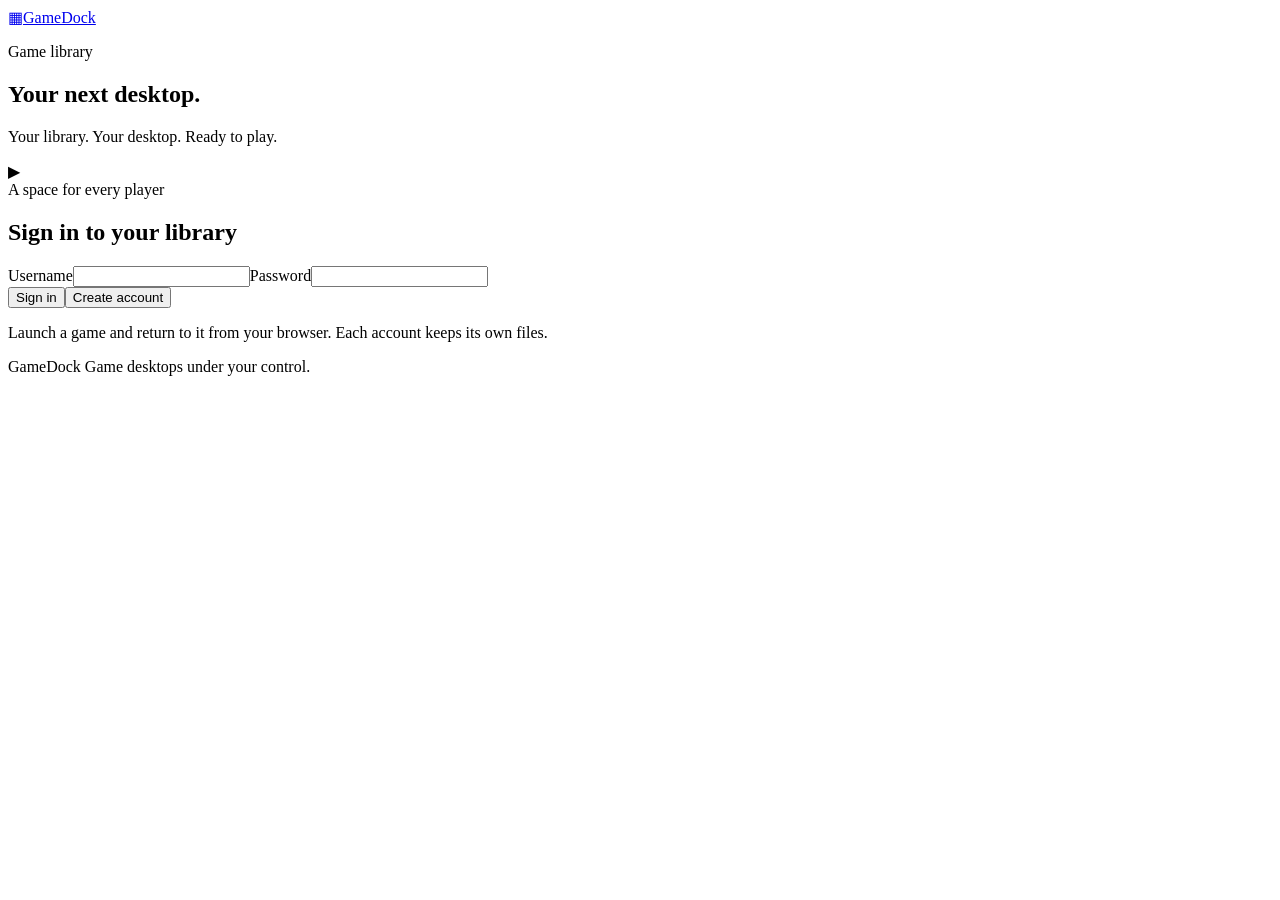
==== web/index.html @ 1c5ae885 "Translate GameDock interface, messages, and documentation to English" ====
<!doctype html>
<html lang="en">
  <head>
    <meta charset="utf-8" />
    <meta name="viewport" content="width=device-width, initial-scale=1" />
    <title>GameDock</title>
    <link rel="stylesheet" href="/assets/style.css" />
    <script src="/assets/app.js" defer></script>
  </head>
  <body>
    <header>
      <a href="/" class="brand"
        ><span class="mark" aria-hidden="true">▦</span
        ><span id="brand">GameDock</span></a
      >
      <div id="identity"></div>
    </header>
    <main>
      <section class="intro">
        <div>
          <p class="caption">Game library</p>
          <h1 id="headline">Your next desktop.</h1>
          <p id="banner">Your library. Your desktop. Ready to play.</p>
        </div>
        <img id="intro-banner" class="intro-banner" alt="" hidden />
        <div class="desktop-art" aria-hidden="true">
          <div class="window">
            <i></i><i></i><i></i>
            <div>▶</div>
          </div>
          <span>A space for every player</span>
        </div>
      </section>
      <p id="notice" role="status" aria-live="polite"></p>
      <section id="auth">
        <form id="auth-form">
          <h2>Sign in to your library</h2>
          <label
            >Username<input
              name="username"
              autocomplete="username"
              required
              minlength="3"
              maxlength="32"
              pattern="[a-zA-Z0-9_-]+" /></label
          ><label
            >Password<input
              type="password"
              name="password"
              autocomplete="current-password"
              minlength="10"
              maxlength="256"
              required
          /></label>
          <div class="actions">
            <button type="submit">Sign in</button
            ><button type="button" id="register" class="secondary">
              Create account
            </button>
          </div>
        </form>
        <p>
          Launch a game and return to it from your browser. Each account keeps
          its own files.
        </p>
      </section>
      <section id="library" hidden>
        <div class="section-title">
          <h2>Choose where to play</h2>
          <button id="refresh" class="secondary">Refresh instances</button>
        </div>
        <div id="games" class="games"></div>
        <h2>Your instances</h2>
        <div id="instances"></div>
      </section>
      <section id="admin" hidden>
        <details>
          <summary>Administration</summary>
          <div class="admin-grid">
            <form id="settings">
              <h3>Your platform</h3>
              <label>Name<input name="name" maxlength="80" required /></label
              ><label
                >Banner / welcome message<textarea
                  name="banner"
                  maxlength="500"
                ></textarea></label
              ><label
                >Banner image (optional URL)<input
                  type="url"
                  name="banner_image"
                  maxlength="1000" /></label
              ><label class="check"
                ><input type="checkbox" name="registration" />Allow account
                registration</label
              ><label
                >Concurrent instances<input
                  name="max_instances"
                  type="number"
                  min="1"
                  max="100"
                  required /></label
              ><label
                >Instances per user<input
                  name="per_user"
                  type="number"
                  min="1"
                  max="100"
                  required /></label
              ><button>Save settings</button>
            </form>
            <form id="profile">
              <h3>Game profile</h3>
              <p>
                Set the installed image, launch command, and available
                resolutions.
              </p>
              <label
                >JSON definition<textarea
                  name="definition"
                  rows="15"
                  spellcheck="false"
                  required
                ></textarea></label
              ><button>Save game</button>
              <p id="profile-help"></p>
            </form>
          </div>
          <h3>Accounts</h3>
          <div id="users"></div>
        </details>
      </section>
    </main>
    <footer>GameDock <span>Game desktops under your control.</span></footer>
  </body>
</html>
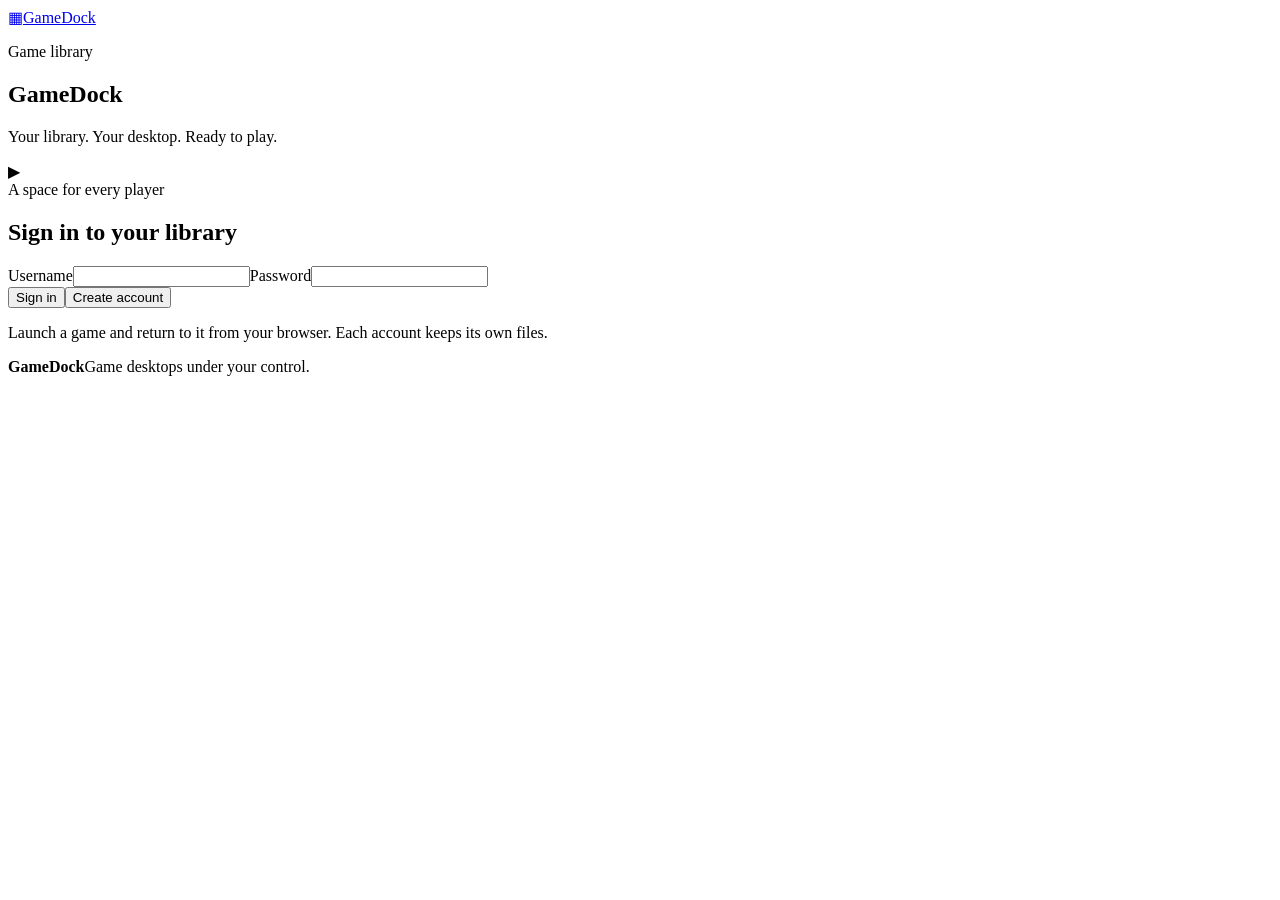
==== commit e22cceee: "Add configurable session resources, platform themes and fullscreen viewer" ====
--- a/web/index.html
+++ b/web/index.html
@@ -5,13 +5,17 @@
     <meta name="viewport" content="width=device-width, initial-scale=1" />
     <title>GameDock</title>
     <link rel="stylesheet" href="/assets/style.css" />
+    <script src="/assets/theme.js" defer></script>
     <script src="/assets/app.js" defer></script>
   </head>
   <body>
     <header>
       <a href="/" class="brand"
-        ><span class="mark" aria-hidden="true">▦</span
-        ><span id="brand">GameDock</span></a
+        ><img class="brand-logo" alt="" hidden /><span
+          class="mark"
+          aria-hidden="true"
+          >▦</span
+        ><span id="brand" data-platform-name>GameDock</span></a
       >
       <div id="identity"></div>
     </header>
@@ -19,7 +23,7 @@
       <section class="intro">
         <div>
           <p class="caption">Game library</p>
-          <h1 id="headline">Your next desktop.</h1>
+          <h1 id="headline">GameDock</h1>
           <p id="banner">Your library. Your desktop. Ready to play.</p>
         </div>
         <img id="intro-banner" class="intro-banner" alt="" hidden />
@@ -52,6 +56,12 @@
               maxlength="256"
               required
           /></label>
+          <label id="invite-field" hidden
+            >Invitation code (for new accounts)<input
+              name="invite"
+              autocomplete="off"
+              maxlength="128"
+          /></label>
           <div class="actions">
             <button type="submit">Sign in</button
             ><button type="button" id="register" class="secondary">
@@ -69,6 +79,7 @@
           <h2>Choose where to play</h2>
           <button id="refresh" class="secondary">Refresh instances</button>
         </div>
+        <button id="add-game" type="button" hidden>Add game</button>
         <div id="games" class="games"></div>
         <h2>Your instances</h2>
         <div id="instances"></div>
@@ -93,7 +104,27 @@
               ><label class="check"
                 ><input type="checkbox" name="registration" />Allow account
                 registration</label
-              ><label
+              ><label class="check"
+                ><input type="checkbox" name="invite_required" />Require an
+                invitation code</label
+              >
+              <label class="check"
+                ><input type="checkbox" name="desktop_toolbar" />Show desktop
+                toolbar</label
+              >
+              <label
+                >Stop inactive instances after (minutes)<input
+                  name="idle_minutes"
+                  type="number"
+                  min="0"
+                  max="1440"
+                  required
+              /></label>
+              <p class="help">
+                Use 0 to disable inactivity cleanup. Only mouse and keyboard
+                input count as activity.
+              </p>
+              <label
                 >Concurrent instances<input
                   name="max_instances"
                   type="number"
@@ -106,31 +137,210 @@
                   type="number"
                   min="1"
                   max="100"
-                  required /></label
-              ><button>Save settings</button>
+                  required
+              /></label>
+              <h3>Session resources</h3>
+              <label
+                >Default RAM per instance (MiB)<input
+                  name="memory_mb"
+                  type="number"
+                  min="128"
+                  max="1048576"
+                  step="1"
+                  required
+              /></label>
+              <label
+                >Default CPU per instance<input
+                  name="cpus"
+                  type="number"
+                  min="0.1"
+                  max="256"
+                  step="0.01"
+                  required
+              /></label>
+              <p class="help">
+                1024 MiB = 1 GiB. CPU accepts fractions (0.5 = half a core).
+                Applies to new instances; each game can override these defaults.
+              </p>
+              <button>Save settings</button>
             </form>
             <form id="profile">
-              <h3>Game profile</h3>
-              <p>
-                Set the installed image, launch command, and available
-                resolutions.
+              <h3 id="profile-title">Add game</h3>
+              <p id="profile-mode-help">
+                Create a game with a new ID. Use Edit on a game card to modify
+                an existing game.
               </p>
               <label
                 >JSON definition<textarea
                   name="definition"
-                  rows="15"
+                  rows="22"
                   spellcheck="false"
                   required
-                ></textarea></label
-              ><button>Save game</button>
-              <p id="profile-help"></p>
+                ></textarea>
+              </label>
+              <div class="appearance-grid">
+                <label
+                  >Game RAM (MiB)<input
+                    name="memory_mb"
+                    type="number"
+                    min="128"
+                    max="1048576"
+                    step="1"
+                    placeholder="Use platform default"
+                /></label>
+                <label
+                  >Game CPU<input
+                    name="cpus"
+                    type="number"
+                    min="0.1"
+                    max="256"
+                    step="0.01"
+                    placeholder="Use platform default"
+                /></label>
+              </div>
+              <p class="help">
+                Leave blank to inherit platform resources. Changes apply to new
+                instances.
+              </p>
+              <div class="actions">
+                <button>Save game</button
+                ><button type="button" id="new-game" class="secondary">
+                  New game
+                </button>
+              </div>
+              <p id="profile-help" role="status"></p>
             </form>
           </div>
+          <form id="appearance" class="appearance-form">
+            <h3>Appearance</h3>
+            <p>
+              Choose a starting theme, then make it yours. Preview changes here
+              before saving for everyone.
+            </p>
+            <div class="appearance-grid">
+              <label
+                >Theme<select name="theme" aria-label="Theme">
+                  <option value="classic">Classic · light blue</option>
+                  <option value="midnight">Midnight · dark</option>
+                  <option value="forest">Forest · green</option>
+                </select></label
+              >
+              <label
+                >Font<select name="font" aria-label="Font">
+                  <option value="trebuchet">Trebuchet</option>
+                  <option value="system">System</option>
+                  <option value="verdana">Verdana</option>
+                  <option value="mono">Monospace</option>
+                </select></label
+              >
+              <label
+                >Corner radius (px)<input
+                  name="radius"
+                  type="number"
+                  min="0"
+                  max="32"
+                  required
+              /></label>
+              <label
+                >Content width (px)<input
+                  name="content_width"
+                  type="number"
+                  min="800"
+                  max="1920"
+                  required
+              /></label>
+              <label
+                >Logo image URL<input
+                  name="logo_url"
+                  type="url"
+                  maxlength="1000"
+              /></label>
+              <label
+                >Page background image URL<input
+                  name="background_image"
+                  type="url"
+                  maxlength="1000"
+              /></label>
+            </div>
+            <label>Footer message<input name="footer" maxlength="500" /></label>
+            <div id="theme-colors" class="appearance-colors"></div>
+            <details class="advanced">
+              <summary>Advanced customization</summary>
+              <label
+                >Custom CSS<textarea
+                  id="custom-css"
+                  name="custom_css"
+                  rows="8"
+                  maxlength="20000"
+                  spellcheck="false"
+                  placeholder=".intro { padding-top: 30px; }"
+                ></textarea>
+              </label>
+              <p class="help">
+                Styles apply to the library, sign-in and viewer pages. Use CSS
+                for layout and details beyond the controls above. Save only
+                styles you trust.
+              </p>
+              <div class="actions theme-actions">
+                <button type="button" id="export-theme" class="secondary">
+                  Export appearance</button
+                ><label
+                  >Import appearance JSON<input
+                    id="import-theme"
+                    type="file"
+                    accept="application/json,.json"
+                /></label>
+              </div>
+            </details>
+            <div class="actions theme-actions">
+              <button>Save appearance</button
+              ><button type="button" id="preview-theme" class="secondary">
+                Preview</button
+              ><button type="button" id="cancel-theme" class="secondary">
+                Discard preview</button
+              ><button type="button" id="reset-theme" class="secondary">
+                Reset to preset
+              </button>
+            </div>
+            <p id="appearance-status" role="status" aria-live="polite"></p>
+          </form>
+          <section class="invitations">
+            <h3>Invitations</h3>
+            <form id="invitation-form">
+              <label
+                >Label<input
+                  name="label"
+                  maxlength="100"
+                  placeholder="Friends" /></label
+              ><label
+                >Maximum uses<input
+                  name="max_uses"
+                  type="number"
+                  min="1"
+                  max="1000"
+                  value="1"
+                  required /></label
+              ><label
+                >Valid for (days)<input
+                  name="expires_days"
+                  type="number"
+                  min="1"
+                  max="365"
+                  value="7"
+                  required /></label
+              ><button>Create invitation</button>
+            </form>
+            <p id="invitation-result" role="status"></p>
+            <div id="invitations"></div>
+          </section>
           <h3>Accounts</h3>
           <div id="users"></div>
         </details>
       </section>
     </main>
-    <footer>GameDock <span>Game desktops under your control.</span></footer>
+    <footer>
+      <strong data-platform-name>GameDock</strong
+      ><span id="footer-message">Game desktops under your control.</span>
+    </footer>
   </body>
 </html>
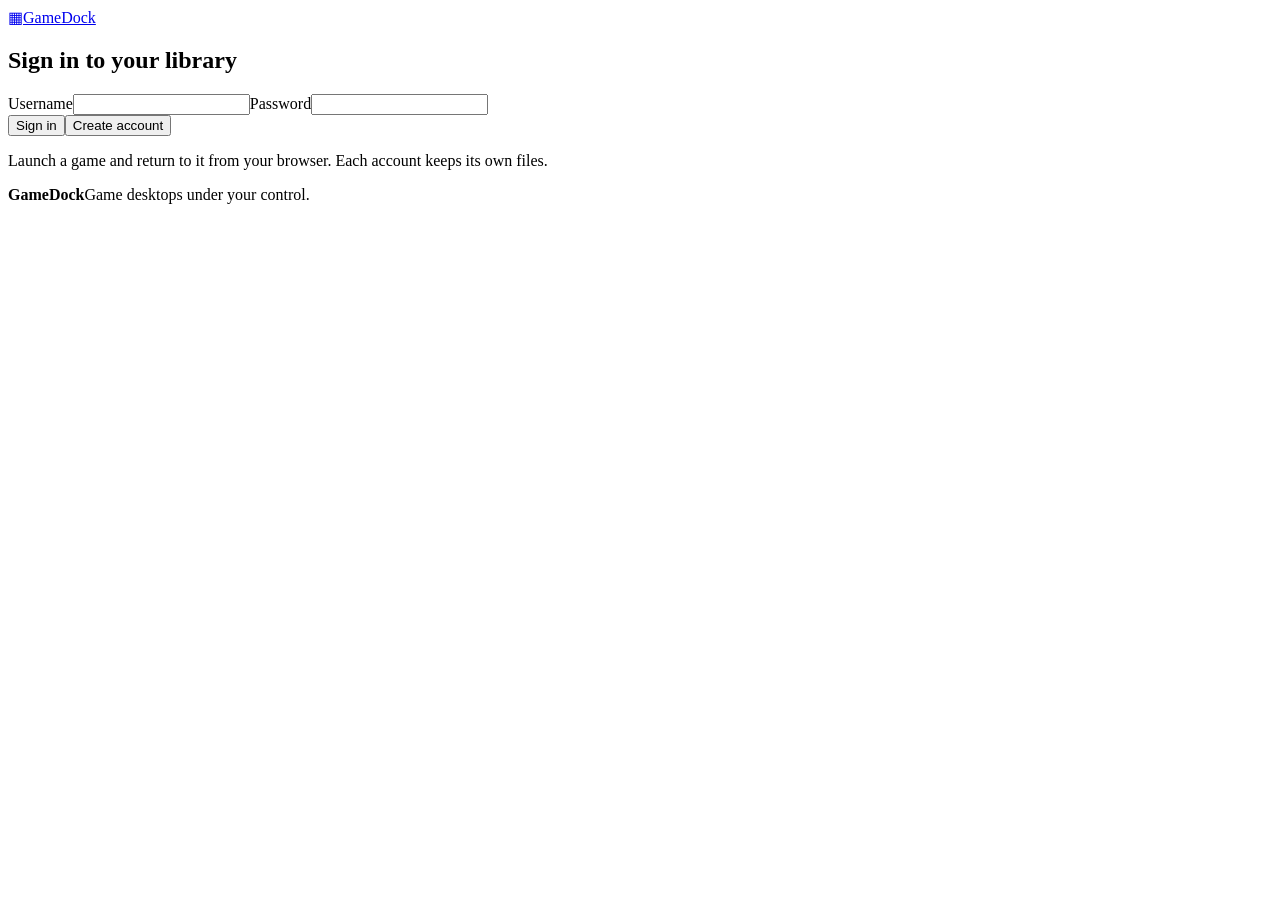
==== commit a79d5c55: "Simplify signed-in library and move refresh into header" ====
--- a/web/index.html
+++ b/web/index.html
@@ -5,7 +5,9 @@
     <meta name="viewport" content="width=device-width, initial-scale=1" />
     <title>GameDock</title>
     <link rel="stylesheet" href="/assets/style.css" />
+    <link rel="stylesheet" href="/assets/notifications.css" />
     <script src="/assets/theme.js" defer></script>
+    <script src="/assets/notifications.js" defer></script>
     <script src="/assets/app.js" defer></script>
   </head>
   <body>
@@ -17,10 +19,14 @@
           >▦</span
         ><span id="brand" data-platform-name>GameDock</span></a
       >
-      <div id="identity"></div>
+      <div id="identity">
+        <button id="refresh" class="secondary library-refresh" aria-label="Refresh instances" title="Refresh instances" hidden>
+          <svg viewBox="0 0 24 24" aria-hidden="true"><path d="M20 7v5h-5M4 17v-5h5" /><path d="M6.1 7a7 7 0 0 1 11.6-1L20 9M4 15l2.3 3A7 7 0 0 0 17.9 17" /></svg>
+        </button>
+      </div>
     </header>
     <main>
-      <section class="intro">
+      <section class="intro" hidden>
         <div>
           <p class="caption">Game library</p>
           <h1 id="headline">GameDock</h1>
@@ -35,7 +41,7 @@
           <span>A space for every player</span>
         </div>
       </section>
-      <p id="notice" role="status" aria-live="polite"></p>
+      <div id="notice"></div>
       <section id="auth">
         <form id="auth-form">
           <h2>Sign in to your library</h2>
@@ -74,268 +80,10 @@
           its own files.
         </p>
       </section>
-      <section id="library" hidden>
-        <div class="section-title">
-          <h2>Choose where to play</h2>
-          <button id="refresh" class="secondary">Refresh instances</button>
-        </div>
-        <button id="add-game" type="button" hidden>Add game</button>
+      <section id="library" aria-label="Game library" hidden>
         <div id="games" class="games"></div>
         <h2>Your instances</h2>
         <div id="instances"></div>
-      </section>
-      <section id="admin" hidden>
-        <details>
-          <summary>Administration</summary>
-          <div class="admin-grid">
-            <form id="settings">
-              <h3>Your platform</h3>
-              <label>Name<input name="name" maxlength="80" required /></label
-              ><label
-                >Banner / welcome message<textarea
-                  name="banner"
-                  maxlength="500"
-                ></textarea></label
-              ><label
-                >Banner image (optional URL)<input
-                  type="url"
-                  name="banner_image"
-                  maxlength="1000" /></label
-              ><label class="check"
-                ><input type="checkbox" name="registration" />Allow account
-                registration</label
-              ><label class="check"
-                ><input type="checkbox" name="invite_required" />Require an
-                invitation code</label
-              >
-              <label class="check"
-                ><input type="checkbox" name="desktop_toolbar" />Show desktop
-                toolbar</label
-              >
-              <label
-                >Stop inactive instances after (minutes)<input
-                  name="idle_minutes"
-                  type="number"
-                  min="0"
-                  max="1440"
-                  required
-              /></label>
-              <p class="help">
-                Use 0 to disable inactivity cleanup. Only mouse and keyboard
-                input count as activity.
-              </p>
-              <label
-                >Concurrent instances<input
-                  name="max_instances"
-                  type="number"
-                  min="1"
-                  max="100"
-                  required /></label
-              ><label
-                >Instances per user<input
-                  name="per_user"
-                  type="number"
-                  min="1"
-                  max="100"
-                  required
-              /></label>
-              <h3>Session resources</h3>
-              <label
-                >Default RAM per instance (MiB)<input
-                  name="memory_mb"
-                  type="number"
-                  min="128"
-                  max="1048576"
-                  step="1"
-                  required
-              /></label>
-              <label
-                >Default CPU per instance<input
-                  name="cpus"
-                  type="number"
-                  min="0.1"
-                  max="256"
-                  step="0.01"
-                  required
-              /></label>
-              <p class="help">
-                1024 MiB = 1 GiB. CPU accepts fractions (0.5 = half a core).
-                Applies to new instances; each game can override these defaults.
-              </p>
-              <button>Save settings</button>
-            </form>
-            <form id="profile">
-              <h3 id="profile-title">Add game</h3>
-              <p id="profile-mode-help">
-                Create a game with a new ID. Use Edit on a game card to modify
-                an existing game.
-              </p>
-              <label
-                >JSON definition<textarea
-                  name="definition"
-                  rows="22"
-                  spellcheck="false"
-                  required
-                ></textarea>
-              </label>
-              <div class="appearance-grid">
-                <label
-                  >Game RAM (MiB)<input
-                    name="memory_mb"
-                    type="number"
-                    min="128"
-                    max="1048576"
-                    step="1"
-                    placeholder="Use platform default"
-                /></label>
-                <label
-                  >Game CPU<input
-                    name="cpus"
-                    type="number"
-                    min="0.1"
-                    max="256"
-                    step="0.01"
-                    placeholder="Use platform default"
-                /></label>
-              </div>
-              <p class="help">
-                Leave blank to inherit platform resources. Changes apply to new
-                instances.
-              </p>
-              <div class="actions">
-                <button>Save game</button
-                ><button type="button" id="new-game" class="secondary">
-                  New game
-                </button>
-              </div>
-              <p id="profile-help" role="status"></p>
-            </form>
-          </div>
-          <form id="appearance" class="appearance-form">
-            <h3>Appearance</h3>
-            <p>
-              Choose a starting theme, then make it yours. Preview changes here
-              before saving for everyone.
-            </p>
-            <div class="appearance-grid">
-              <label
-                >Theme<select name="theme" aria-label="Theme">
-                  <option value="classic">Classic · light blue</option>
-                  <option value="midnight">Midnight · dark</option>
-                  <option value="forest">Forest · green</option>
-                </select></label
-              >
-              <label
-                >Font<select name="font" aria-label="Font">
-                  <option value="trebuchet">Trebuchet</option>
-                  <option value="system">System</option>
-                  <option value="verdana">Verdana</option>
-                  <option value="mono">Monospace</option>
-                </select></label
-              >
-              <label
-                >Corner radius (px)<input
-                  name="radius"
-                  type="number"
-                  min="0"
-                  max="32"
-                  required
-              /></label>
-              <label
-                >Content width (px)<input
-                  name="content_width"
-                  type="number"
-                  min="800"
-                  max="1920"
-                  required
-              /></label>
-              <label
-                >Logo image URL<input
-                  name="logo_url"
-                  type="url"
-                  maxlength="1000"
-              /></label>
-              <label
-                >Page background image URL<input
-                  name="background_image"
-                  type="url"
-                  maxlength="1000"
-              /></label>
-            </div>
-            <label>Footer message<input name="footer" maxlength="500" /></label>
-            <div id="theme-colors" class="appearance-colors"></div>
-            <details class="advanced">
-              <summary>Advanced customization</summary>
-              <label
-                >Custom CSS<textarea
-                  id="custom-css"
-                  name="custom_css"
-                  rows="8"
-                  maxlength="20000"
-                  spellcheck="false"
-                  placeholder=".intro { padding-top: 30px; }"
-                ></textarea>
-              </label>
-              <p class="help">
-                Styles apply to the library, sign-in and viewer pages. Use CSS
-                for layout and details beyond the controls above. Save only
-                styles you trust.
-              </p>
-              <div class="actions theme-actions">
-                <button type="button" id="export-theme" class="secondary">
-                  Export appearance</button
-                ><label
-                  >Import appearance JSON<input
-                    id="import-theme"
-                    type="file"
-                    accept="application/json,.json"
-                /></label>
-              </div>
-            </details>
-            <div class="actions theme-actions">
-              <button>Save appearance</button
-              ><button type="button" id="preview-theme" class="secondary">
-                Preview</button
-              ><button type="button" id="cancel-theme" class="secondary">
-                Discard preview</button
-              ><button type="button" id="reset-theme" class="secondary">
-                Reset to preset
-              </button>
-            </div>
-            <p id="appearance-status" role="status" aria-live="polite"></p>
-          </form>
-          <section class="invitations">
-            <h3>Invitations</h3>
-            <form id="invitation-form">
-              <label
-                >Label<input
-                  name="label"
-                  maxlength="100"
-                  placeholder="Friends" /></label
-              ><label
-                >Maximum uses<input
-                  name="max_uses"
-                  type="number"
-                  min="1"
-                  max="1000"
-                  value="1"
-                  required /></label
-              ><label
-                >Valid for (days)<input
-                  name="expires_days"
-                  type="number"
-                  min="1"
-                  max="365"
-                  value="7"
-                  required /></label
-              ><button>Create invitation</button>
-            </form>
-            <p id="invitation-result" role="status"></p>
-            <div id="invitations"></div>
-          </section>
-          <h3>Accounts</h3>
-          <div id="users"></div>
-        </details>
       </section>
     </main>
     <footer>
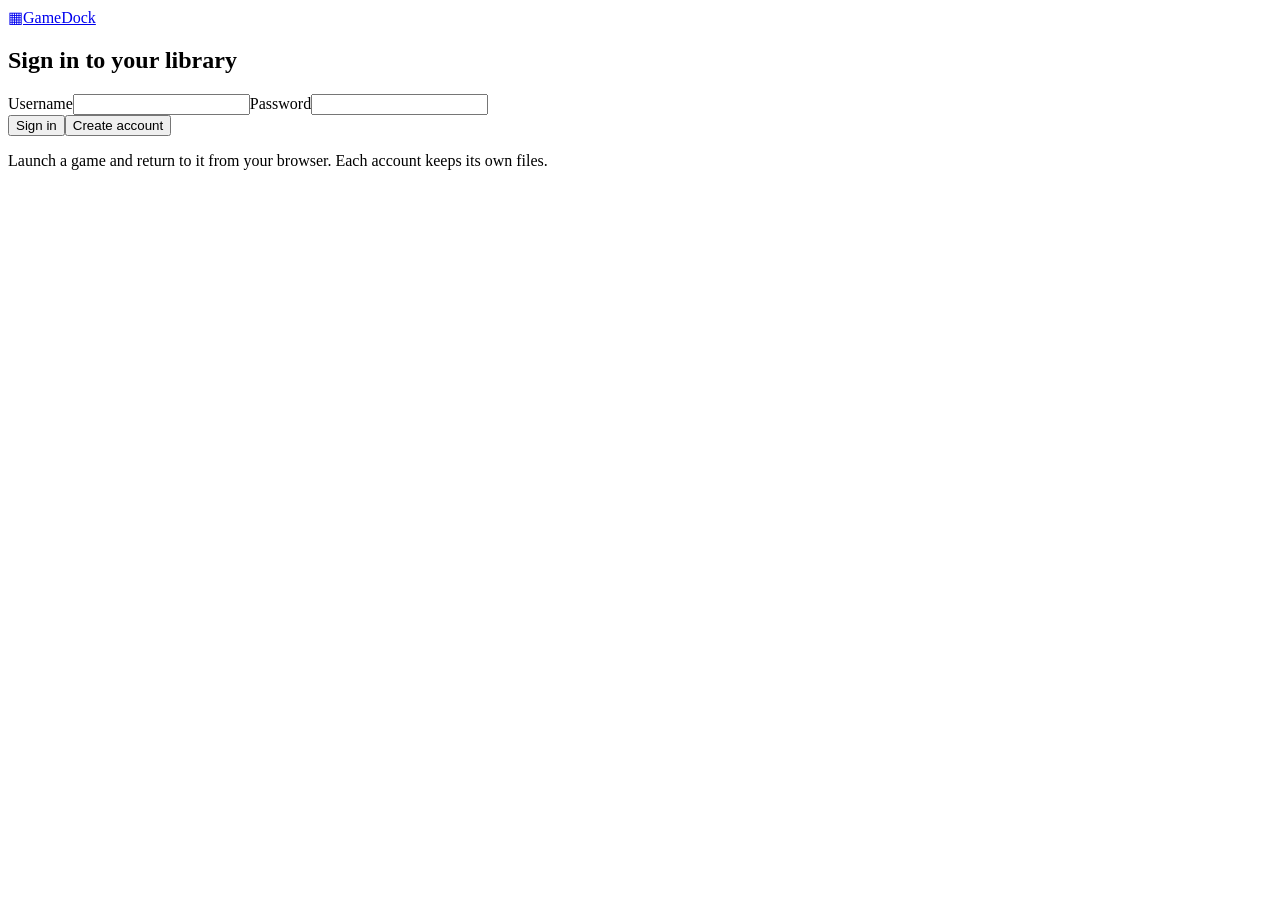
==== commit 28e33d54: "Remove library footer and horizontal separators" ====
--- a/web/index.html
+++ b/web/index.html
@@ -10,7 +10,7 @@
     <script src="/assets/notifications.js" defer></script>
     <script src="/assets/app.js" defer></script>
   </head>
-  <body>
+  <body class="library-page">
     <header>
       <a href="/" class="brand"
         ><img class="brand-logo" alt="" hidden /><span
@@ -86,9 +86,5 @@
         <div id="instances"></div>
       </section>
     </main>
-    <footer>
-      <strong data-platform-name>GameDock</strong
-      ><span id="footer-message">Game desktops under your control.</span>
-    </footer>
   </body>
 </html>
